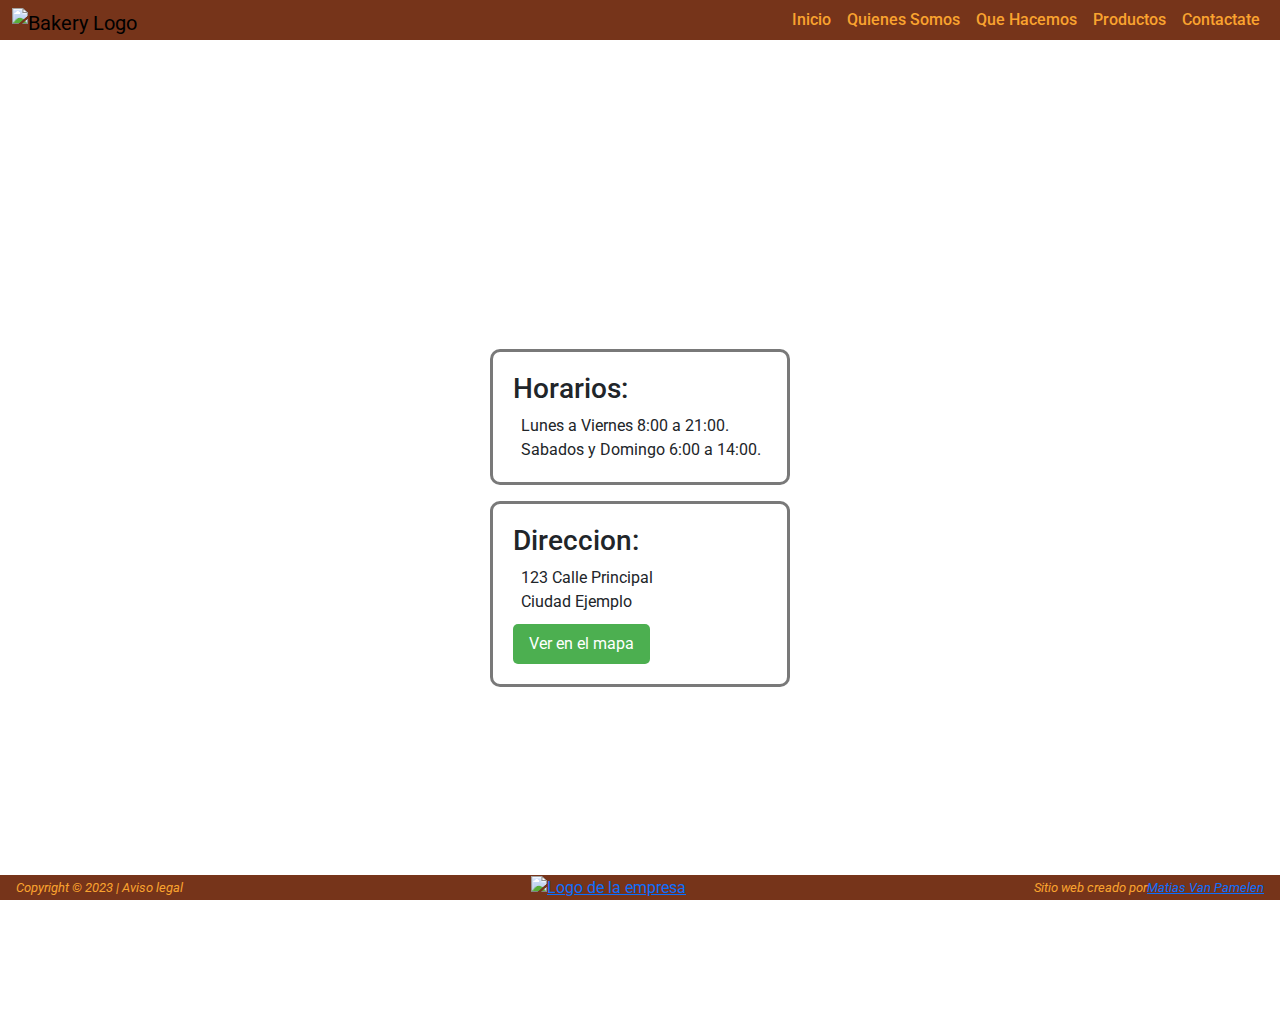
==== index.html @ 80d40bcf "2da PreEntrega" ====
<!DOCTYPE html>
<html lang="en">
    <head>
        <meta charset="UTF-8">
        <meta name="viewport" content="width=device-width, initial-scale=1.0">
        <title>Bakery</title>
        <link rel="stylesheet" href="https://cdn.jsdelivr.net/npm/bootstrap@5.3.2/dist/css/bootstrap.min.css">
        <link rel="stylesheet" href="./css/styles.css">
    </head>
    <body class="body-inicio" id="inicio">  
        <header class="header">
            <nav class="navbar navbar-expand-lg bg-body-tertiary fixed-top">
                <div class="container-fluid">
                    <a class="navbar-brand" 
                        href="index.html">
                        <img src="./img/logo.jpg" 
                            alt="Bakery Logo"
                            class="logo">
                    </a>
                    <button class="navbar-toggler" type="button" data-bs-toggle="collapse" data-bs-target="#navbarNav" aria-controls="navbarNav" aria-expanded="false" aria-label="Toggle navigation">
                        <span class="navbar-toggler-icon"></span>
                    </button>
                    <div class="collapse navbar-collapse" id="navbarNav">
                        <ul class="navbar-nav">
                        <li class="nav-item">
                            <a class="nav-link" href="index.html">Inicio</a>
                        </li>
                        <li class="nav-item">
                            <a class="nav-link" href="./pages/quienes-somos.html">Quienes Somos</a>
                        </li>
                        <li class="nav-item">
                            <a class="nav-link" href="./pages/que-hacemos.html">Que Hacemos</a>
                        </li>
                        <li class="nav-item">
                            <a class="nav-link" href="./pages/productos.html">Productos</a>
                        </li>
                        <li class="nav-item">
                            <a class="nav-link" href="./pages/contactate.html">Contactate</a>
                        </li>
                       
                        </ul>
                    </div>
                </div>
              </nav>
        </header>

        <main class="main-inicio" >
            <section class="zona-cartel">
                <div class="cartel">
                    <h3 class="h3-cartel">Horarios:</h3>
                    <p class="texto-cartel">Lunes a Viernes 8:00 a 21:00.</p>
                    <p class="texto-cartel">Sabados y Domingo 6:00 a 14:00.</p>
                </div>
            </section>
            <section class="zona-cartel">
                <div class="cartel-direccion">
                    <h3 class="h3-cartel">Direccion:</h3>
                    <p class="texto-cartel">123 Calle Principal</p>
                    <p class="texto-cartel">Ciudad Ejemplo</p>
                    <a href="#" class="boton">Ver en el mapa</a>
                </div>
            </section>
        </main> 

        <footer class="footer">
            <p class="p-footer">Copyright © 2023  |   Aviso legal</p>
            <div class="logo-footer">
                <a href="index.html">
                    <img src="./img/logo.jpg" 
                        alt="Logo de la empresa"
                        class="logo">
                </a>
            </div>
            <p class="p-footer">Sitio web creado por <a href="https://www.instagram.com/mativanpa/?next=%2F&hl=es-la">Matias Van Pamelen</a></p>
        </footer>

        <script src="https://cdn.jsdelivr.net/npm/bootstrap@5.3.2/dist/js/bootstrap.bundle.min.js"></script>
    </body>
</html>
---- css/styles.css ----
/*GENERAL*/

 @import url('https://fonts.googleapis.com/css2?family=Roboto&display=swap');

*{
    margin: 0;
    padding: 0;
    box-sizing: border-box;
    font-family: 'Roboto', sans-serif;
}

body {
    margin-top: 60px;
    margin-bottom: 60px;
    display: flex;
    flex-direction: column;
    min-height: 100vh;
}
  
.navbar{
    padding: 0;
}

.navbar-nav{
    text-align: center;    
}

.nav-link{
    color: rgb(250, 163, 47);  
    font-weight: 500;
}

.nav-link:hover{
    text-decoration: underline;
    color: rgb(250, 163, 47);  
}

.container-fluid{
    background-color: rgb(118, 52, 26);
}

.navbar-brand{
    padding-bottom: 0;
}

.navbar-collapse{
    justify-content: flex-end;
}

.logo{
    width: 200px;
    height: auto;
}

p{
    margin: 0;
}

    /* INICIO */
.body-inicio{
    height: 100vh;
    background-image: url(../img/fondo-inicio.jpg);
    background-size: cover; 
    margin-top: 60px;
}

.main-inicio{
    height: 100%;
    display: flex;
    justify-content: center;
    flex-direction: column;
}

.cartel{
    width: 300px;
    padding: 20px;
    background-color: rgba(255, 255, 255, 0.418);
    border: solid rgba(0, 0, 0, 0.527);
    border-radius: 10px;
    margin: 1rem auto;

}

.cartel-direccion {
    width: 300px;
    padding: 20px;
    background-color: rgba(255, 255, 255, 0.418);
    border: solid rgba(0, 0, 0, 0.527);
    border-radius: 10px;
    margin: auto;
}

.boton {
    display: inline-block;
    padding: 8px 16px;
    margin-top: 10px;
    background-color: #4CAF50;
    color: #fff;
    text-decoration: none;
    border-radius: 5px;
}


    /* QUIENES SOMOS */
.body-quienes-somos{
    height: 100vh;
    background-image: url(../img/fondo-quienes-somos.jpg);
    margin-top: 60px;
    background-size: cover; 
    background-position: center;
}

.main-quienes-somos{
    height: 100%;
    display: flex;
    justify-content: center;
    flex-direction: column;
    gap: 3rem;
}

@media screen and (max-width: 992px) {
    .quienes-somos1 > .div-text{
        flex: 1;
    }
    .div-img{
        display: none;
    }    
}

.quienes-somos1 {
    display: flex;
    background-color: rgba(255, 255, 255, 0.573);
    padding: 2rem;
    margin-inline: 3rem;
    gap: 2rem;
}

.quienes-somos1 > .div-img{
    flex: 1;
}

.quienes-somos-img1{
    width: 100%;
}

.quienes-somos1 > .div-text{
    flex: 2;
}

.div-text{
    display: flex;
    flex-direction: column;
    justify-content: center;
    padding: 1rem;
    gap: 0.5rem;
}

@media screen and (max-width: 375) {

}


.div-text > h2{
    padding-left: 1rem;
}

/* QUE HACEMOS */
.body-que-hacemos{
    height: 100vh;
    background-image: url(../img/que-hacemos.jpg);
    background-size: cover; 
    background-position: center;
    margin-top: 60px;
}

.que-hacemos-texto{
    background-color: rgba(255, 255, 255, 0.573);
    padding: 2rem;
    margin: 2rem;
    margin-inline: 20rem;
    font-size: 1.2rem;
}

.que-hacemos-texto > h2{
    font-weight: 600;
}

.que-hacemos-texto  a{
    text-decoration: none;
    color: inherit;
}

.que-hacemos-texto  a:hover{
    text-decoration: underline;
}

@media screen and (max-width: 1024px) {
    .que-hacemos-texto{
    margin-inline: 2rem;
    }
}

@media screen and (max-width: 425px) {
    .p-que-hacemos{
        display: none;
    }
}

    /* PRODUCTOS */
.body-productos{
    height: 100vh;
    background-image: url(../img/productos.jpg);
    background-size: cover; 
    background-position: center;
    margin-top: 60px;
}

.main-productos{
    height: 100vh;
}
.card{
    width: 18rem;
    background-color: rgba(255, 255, 255, 0.573);
}

.row{
    gap: 2rem;
    justify-content: center;
}

.container{
    margin-top: 2rem;
}

.card-img-top{
    border-radius: 5px;
}

/* CONTACTO */
.body-contacto{
    height: 100vh;
    background-image: url(../img/fondo-contacto.webp);
    background-size: cover; 
    background-position: center;
    margin-top: 60px;
}

.h2-cont, .p-cont{
    text-align: center;
}

.p-cont{
    font-style: italic;
}

.form{
    padding: 2.5rem;
    border: solid black;
    margin-inline: 5rem;
    background-color: rgba(255, 255, 255, 0.573);
    margin-top: 60px;
    
}

.form-group{
    margin: 0px 0px 20px;
    padding: 4px;
}

.form-group > label, p{
    padding-left: 0.5rem;
}

.p-block{
    display: block;
}

.submit{
    display: flex;
    justify-content: center;
}

.input-textarea{
    min-width: 100%;
    padding: 0.5rem;
}

    /* FOOTER */
.footer{
    display: flex;
    justify-content: space-between;
    background-color: rgb(118, 52, 26);
    width: 100%;
    margin-top: auto;
    position: fixed;
    bottom: 0;
}

.p-footer{
    display: flex;
    align-items: center;
    color: rgb(250, 163, 47);
    font-style: italic;
    font-size: 0.8rem;
    padding-inline: 1rem;
}

@media screen and (max-width: 670px) {
    .p-footer {
      display: none;
    }
    .footer{
        justify-content: center;
    }
    .form{
        margin-inline: 1rem;
    }
    .quienes-somos1{
        margin-inline: 1rem;
        padding-inline: 1rem;
    }
}
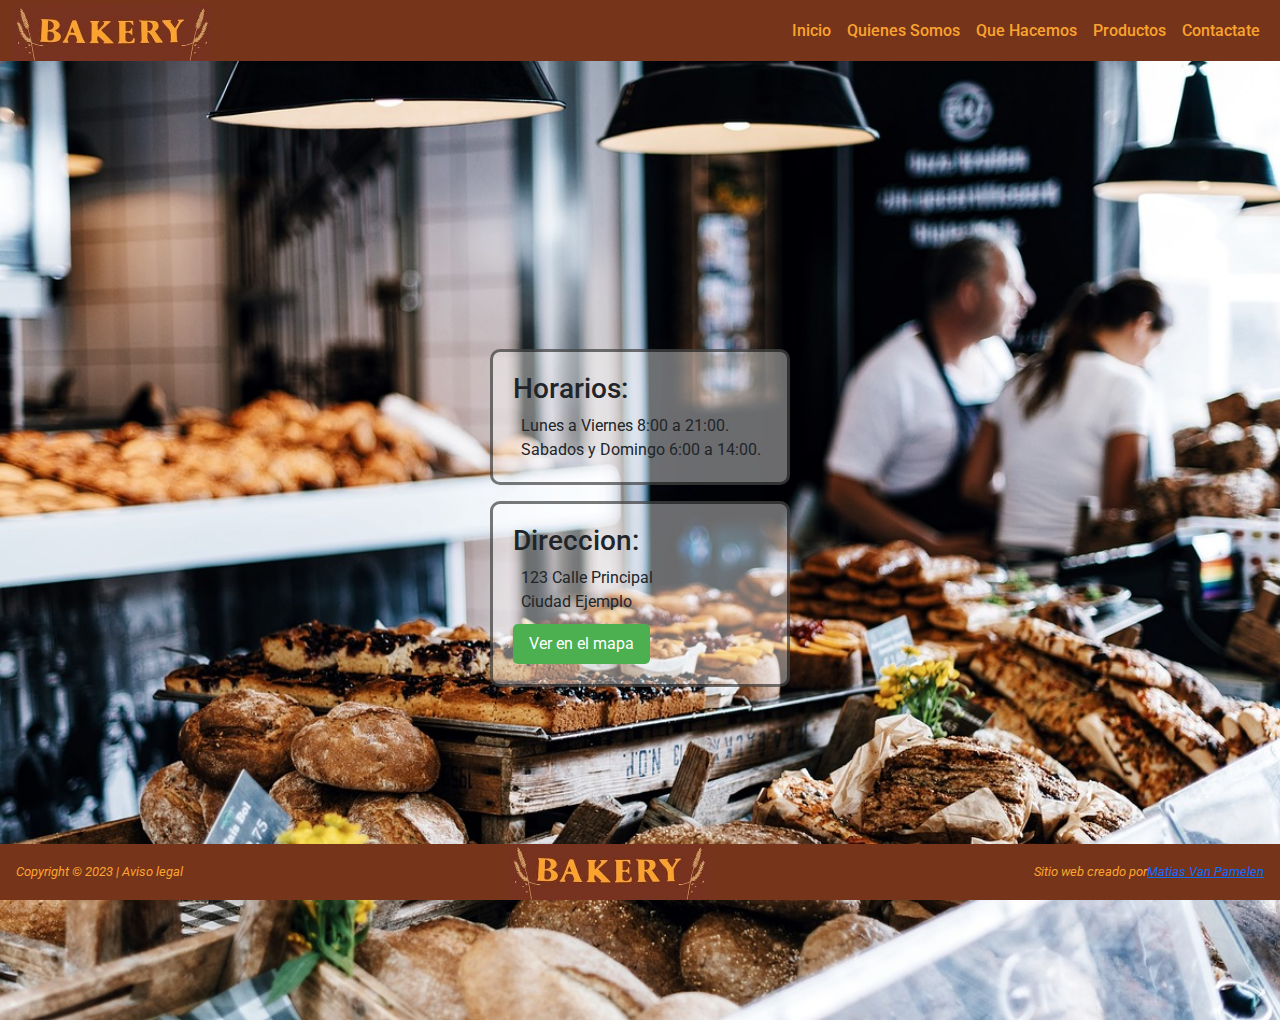
==== commit 25960abd: "primeros pasos en sass" ====
--- a/index.html
+++ b/index.html
@@ -5,7 +5,7 @@
         <meta name="viewport" content="width=device-width, initial-scale=1.0">
         <title>Bakery</title>
         <link rel="stylesheet" href="https://cdn.jsdelivr.net/npm/bootstrap@5.3.2/dist/css/bootstrap.min.css">
-        <link rel="stylesheet" href="./css/styles.css">
+        <link rel="stylesheet" href="./css/estilo.css">
     </head>
     <body class="body-inicio" id="inicio">  
         <header class="header">
@@ -22,22 +22,21 @@
                     </button>
                     <div class="collapse navbar-collapse" id="navbarNav">
                         <ul class="navbar-nav">
-                        <li class="nav-item">
-                            <a class="nav-link" href="index.html">Inicio</a>
-                        </li>
-                        <li class="nav-item">
-                            <a class="nav-link" href="./pages/quienes-somos.html">Quienes Somos</a>
-                        </li>
-                        <li class="nav-item">
-                            <a class="nav-link" href="./pages/que-hacemos.html">Que Hacemos</a>
-                        </li>
-                        <li class="nav-item">
-                            <a class="nav-link" href="./pages/productos.html">Productos</a>
-                        </li>
-                        <li class="nav-item">
-                            <a class="nav-link" href="./pages/contactate.html">Contactate</a>
-                        </li>
-                       
+                            <li class="nav-item">
+                                <a class="nav-link" href="index.html">Inicio</a>
+                            </li>
+                            <li class="nav-item">
+                                <a class="nav-link" href="./pages/quienes-somos.html">Quienes Somos</a>
+                            </li>
+                            <li class="nav-item">
+                                <a class="nav-link" href="./pages/que-hacemos.html">Que Hacemos</a>
+                            </li>
+                            <li class="nav-item">
+                                <a class="nav-link" href="./pages/productos.html">Productos</a>
+                            </li>
+                            <li class="nav-item">
+                                <a class="nav-link" href="./pages/contactate.html">Contactate</a>
+                            </li>
                         </ul>
                     </div>
                 </div>
--- a/css/estilo.css
+++ b/css/estilo.css
@@ -0,0 +1,361 @@
+@import url("https://fonts.googleapis.com/css2?family=Roboto&display=swap");
+* {
+  margin: 0;
+  padding: 0;
+  box-sizing: border-box;
+  font-family: "Roboto", sans-serif;
+}
+
+p {
+  margin: 0;
+}
+
+body {
+  margin-top: 60px;
+  margin-bottom: 60px;
+  display: flex;
+  flex-direction: column;
+  height: 100vh;
+}
+
+.navbar {
+  padding: 0;
+}
+.navbar .container-fluid {
+  background-color: rgb(118, 52, 26);
+}
+.navbar .container-fluid .navbar-brand {
+  padding-bottom: 0;
+}
+.navbar .container-fluid .navbar-brand .logo {
+  width: 200px;
+  height: auto;
+}
+.navbar .container-fluid .navbar-collapse {
+  justify-content: flex-end;
+}
+.navbar .container-fluid .navbar-collapse .navbar-nav {
+  text-align: center;
+}
+.navbar .container-fluid .navbar-collapse .navbar-nav .nav-link {
+  color: rgb(250, 163, 47);
+  font-weight: 500;
+}
+.navbar .container-fluid .navbar-collapse .navbar-nav .nav-link:hover {
+  text-decoration: underline;
+  color: rgb(250, 163, 47);
+}
+
+/*GENERAL*/
+/* * {
+  margin: 0;
+  padding: 0;
+  box-sizing: border-box;
+  font-family: "Roboto", sans-serif;
+}
+
+body {
+  margin-top: 60px;
+  margin-bottom: 60px;
+  display: flex;
+  flex-direction: column;
+  height: 100vh;
+}
+
+.navbar {
+  padding: 0;
+}
+
+.navbar-nav {
+  text-align: center;
+}
+
+.nav-link {
+  color: rgb(250, 163, 47);
+  font-weight: 500;
+}
+
+.nav-link:hover {
+  text-decoration: underline;
+  color: rgb(250, 163, 47);
+}
+
+.container-fluid {
+  background-color: rgb(118, 52, 26);
+}
+
+.navbar-brand {
+  padding-bottom: 0;
+}
+
+.navbar-collapse {
+  justify-content: flex-end;
+}
+
+.logo {
+  width: 200px;
+  height: auto;
+}
+
+p {
+  margin: 0;
+} */
+
+/* INICIO */
+.body-inicio {
+  background-image: url(../img/fondo-inicio.jpg);
+  background-size: cover;
+  margin-top: 60px;
+}
+
+.main-inicio {
+  height: 100%;
+  display: flex;
+  justify-content: center;
+  flex-direction: column;
+}
+
+.cartel {
+  width: 300px;
+  padding: 20px;
+  background-color: rgba(255, 255, 255, 0.418);
+  border: solid rgba(0, 0, 0, 0.527);
+  border-radius: 10px;
+  margin: 1rem auto;
+}
+
+.cartel-direccion {
+  width: 300px;
+  padding: 20px;
+  background-color: rgba(255, 255, 255, 0.418);
+  border: solid rgba(0, 0, 0, 0.527);
+  border-radius: 10px;
+  margin: auto;
+}
+
+.boton {
+  display: inline-block;
+  padding: 8px 16px;
+  margin-top: 10px;
+  background-color: #4CAF50;
+  color: #fff;
+  text-decoration: none;
+  border-radius: 5px;
+}
+
+/* QUIENES SOMOS */
+.body-quienes-somos {
+  height: 100vh;
+  background-image: url(../img/fondo-quienes-somos.jpg);
+  margin-top: 60px;
+  background-size: cover;
+  background-position: center;
+}
+
+.main-quienes-somos {
+  height: 100%;
+  display: flex;
+  justify-content: center;
+  flex-direction: column;
+  gap: 3rem;
+}
+
+@media screen and (max-width: 992px) {
+  .quienes-somos1 > .div-text {
+    flex: 1;
+  }
+  .div-img {
+    display: none;
+  }
+}
+.quienes-somos1 {
+  display: flex;
+  background-color: rgba(255, 255, 255, 0.573);
+  padding: 2rem;
+  margin-inline: 3rem;
+  gap: 2rem;
+}
+
+.quienes-somos1 > .div-img {
+  flex: 1;
+}
+
+.quienes-somos-img1 {
+  width: 100%;
+}
+
+.quienes-somos1 > .div-text {
+  flex: 2;
+}
+
+.div-text {
+  display: flex;
+  flex-direction: column;
+  justify-content: center;
+  padding: 1rem;
+  gap: 0.5rem;
+}
+
+.div-text > h2 {
+  padding-left: 1rem;
+}
+
+/* QUE HACEMOS */
+.body-que-hacemos {
+  height: 100vh;
+  background-image: url(../img/que-hacemos.jpg);
+  background-size: cover;
+  background-position: center;
+  margin-top: 60px;
+}
+
+.que-hacemos-texto {
+  background-color: rgba(255, 255, 255, 0.573);
+  padding: 2rem;
+  margin: 2rem;
+  margin-inline: 20rem;
+  font-size: 1.2rem;
+}
+
+.que-hacemos-texto > h2 {
+  font-weight: 600;
+}
+
+.que-hacemos-texto a {
+  text-decoration: none;
+  color: inherit;
+}
+
+.que-hacemos-texto a:hover {
+  text-decoration: underline;
+}
+
+@media screen and (max-width: 1024px) {
+  .que-hacemos-texto {
+    margin-inline: 2rem;
+  }
+}
+@media screen and (max-width: 425px) {
+  .p-que-hacemos {
+    display: none;
+  }
+}
+/* PRODUCTOS */
+.body-productos {
+  height: 100vh;
+  background-image: url(../img/productos.jpg);
+  background-size: cover;
+  background-position: center;
+  margin-top: 60px;
+}
+
+.main-productos {
+  min-height: 100vh;
+}
+
+.card {
+  width: 18rem;
+  background-color: rgba(255, 255, 255, 0.573);
+}
+
+.row {
+  gap: 2rem;
+  justify-content: center;
+}
+
+.container {
+  margin-top: 2rem;
+}
+
+.card-img-top {
+  border-radius: 5px;
+}
+
+/* CONTACTO */
+.body-contacto {
+  min-height: 100vh;
+  background-image: url(../img/fondo-contacto.webp);
+  background-size: cover;
+  background-position: center;
+  margin-top: 60px;
+}
+
+.h2-cont, .p-cont {
+  text-align: center;
+}
+
+.p-cont {
+  font-style: italic;
+}
+
+.form {
+  padding: 2.5rem;
+  border: solid black;
+  margin-inline: 5rem;
+  background-color: rgba(255, 255, 255, 0.573);
+  margin-top: 60px;
+}
+
+.form-group {
+  margin: 0px 0px 20px;
+  padding: 4px;
+}
+
+.form-group > label, p {
+  padding-left: 0.5rem;
+}
+
+.p-block {
+  display: block;
+}
+
+.submit {
+  display: flex;
+  justify-content: center;
+}
+
+.input-textarea {
+  min-width: 100%;
+  padding: 0.5rem;
+}
+
+/* FOOTER */
+.footer {
+  display: flex;
+  justify-content: space-between;
+  background-color: rgb(118, 52, 26);
+  width: 100%;
+  margin-top: auto;
+  position: fixed;
+  bottom: 0;
+}
+
+.logo {
+    width: 200px;
+    height: auto;
+  }
+
+.p-footer {
+  display: flex;
+  align-items: center;
+  color: rgb(250, 163, 47);
+  font-style: italic;
+  font-size: 0.8rem;
+  padding-inline: 1rem;
+}
+
+@media screen and (max-width: 670px) {
+  .p-footer {
+    display: none;
+  }
+  .footer {
+    justify-content: center;
+  }
+  .form {
+    margin-inline: 1rem;
+  }
+  .quienes-somos1 {
+    margin-inline: 1rem;
+    padding-inline: 1rem;
+  }
+}/*# sourceMappingURL=estilo.css.map */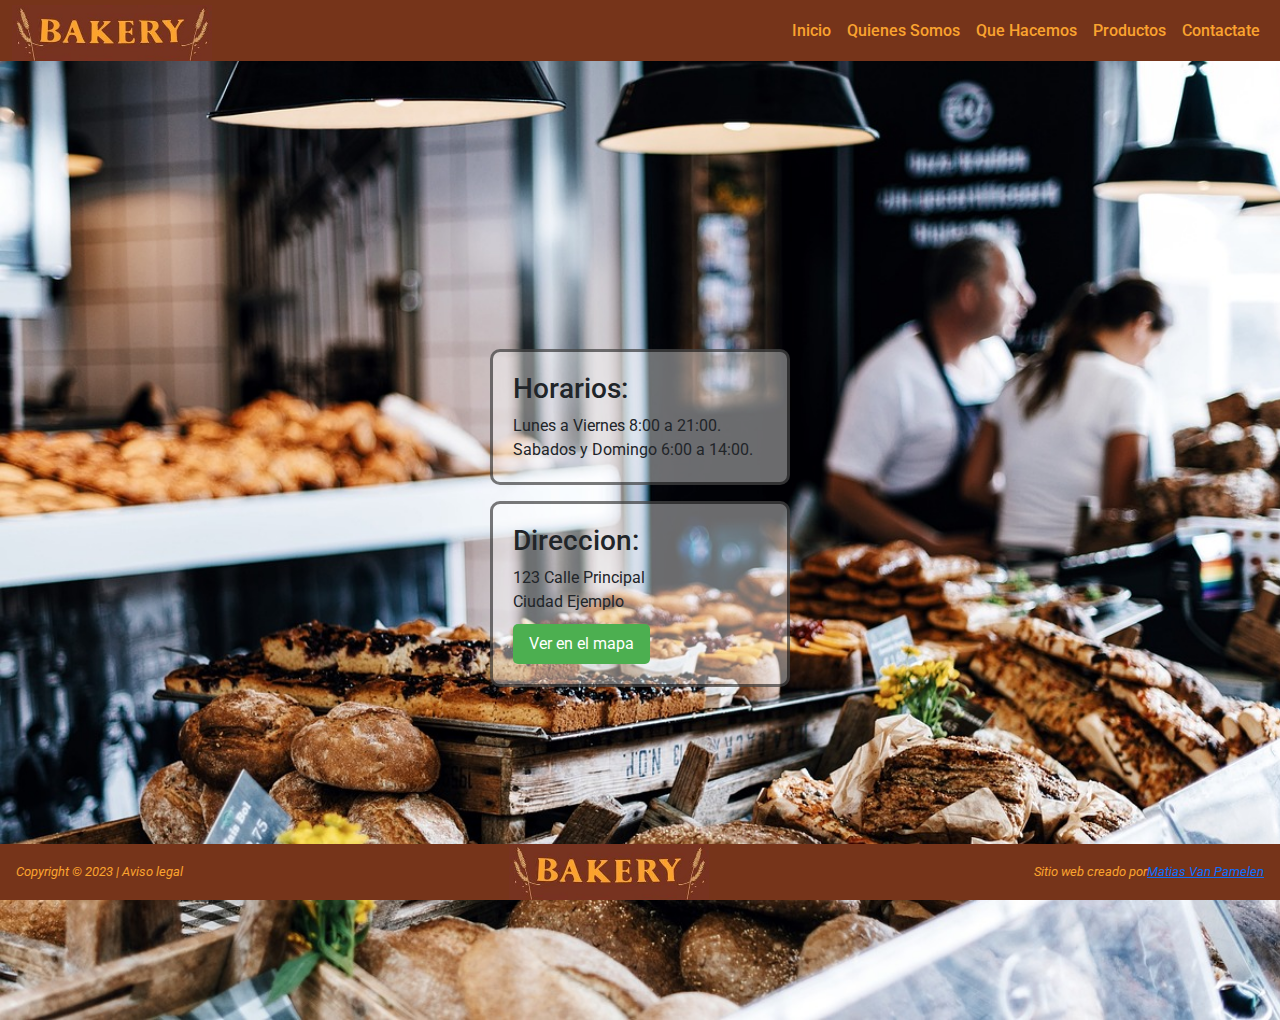
==== commit 7304c206: "CND AOS" ====
--- a/index.html
+++ b/index.html
@@ -4,6 +4,7 @@
         <meta charset="UTF-8">
         <meta name="viewport" content="width=device-width, initial-scale=1.0">
         <title>Bakery</title>
+        <link href="https://unpkg.com/aos@2.3.1/dist/aos.css" rel="stylesheet">
         <link rel="stylesheet" href="https://cdn.jsdelivr.net/npm/bootstrap@5.3.2/dist/css/bootstrap.min.css">
         <link rel="stylesheet" href="./css/estilo.css">
     </head>
@@ -73,6 +74,7 @@
             <p class="p-footer">Sitio web creado por <a href="https://www.instagram.com/mativanpa/?next=%2F&hl=es-la">Matias Van Pamelen</a></p>
         </footer>
 
+        <script src="https://unpkg.com/aos@2.3.1/dist/aos.js"></script>
         <script src="https://cdn.jsdelivr.net/npm/bootstrap@5.3.2/dist/js/bootstrap.bundle.min.js"></script>
     </body>
 </html>--- a/css/estilo.css
+++ b/css/estilo.css
@@ -46,76 +46,18 @@
   color: rgb(250, 163, 47);
 }
 
-/*GENERAL*/
-/* * {
-  margin: 0;
-  padding: 0;
-  box-sizing: border-box;
-  font-family: "Roboto", sans-serif;
-}
-
-body {
-  margin-top: 60px;
-  margin-bottom: 60px;
-  display: flex;
-  flex-direction: column;
-  height: 100vh;
-}
-
-.navbar {
-  padding: 0;
-}
-
-.navbar-nav {
-  text-align: center;
-}
-
-.nav-link {
-  color: rgb(250, 163, 47);
-  font-weight: 500;
-}
-
-.nav-link:hover {
-  text-decoration: underline;
-  color: rgb(250, 163, 47);
-}
-
-.container-fluid {
-  background-color: rgb(118, 52, 26);
-}
-
-.navbar-brand {
-  padding-bottom: 0;
-}
-
-.navbar-collapse {
-  justify-content: flex-end;
-}
-
-.logo {
-  width: 200px;
-  height: auto;
-}
-
-p {
-  margin: 0;
-} */
-
-/* INICIO */
 .body-inicio {
   background-image: url(../img/fondo-inicio.jpg);
   background-size: cover;
   margin-top: 60px;
 }
-
-.main-inicio {
+.body-inicio .main-inicio {
   height: 100%;
   display: flex;
   justify-content: center;
   flex-direction: column;
 }
-
-.cartel {
+.body-inicio .main-inicio .zona-cartel .cartel {
   width: 300px;
   padding: 20px;
   background-color: rgba(255, 255, 255, 0.418);
@@ -123,8 +65,7 @@
   border-radius: 10px;
   margin: 1rem auto;
 }
-
-.cartel-direccion {
+.body-inicio .main-inicio .zona-cartel .cartel-direccion {
   width: 300px;
   padding: 20px;
   background-color: rgba(255, 255, 255, 0.418);
@@ -132,8 +73,7 @@
   border-radius: 10px;
   margin: auto;
 }
-
-.boton {
+.body-inicio .main-inicio .zona-cartel .cartel-direccion .boton {
   display: inline-block;
   padding: 8px 16px;
   margin-top: 10px;
@@ -143,7 +83,6 @@
   border-radius: 5px;
 }
 
-/* QUIENES SOMOS */
 .body-quienes-somos {
   height: 100vh;
   background-image: url(../img/fondo-quienes-somos.jpg);
@@ -151,56 +90,38 @@
   background-size: cover;
   background-position: center;
 }
-
-.main-quienes-somos {
+.body-quienes-somos .main-quienes-somos {
   height: 100%;
   display: flex;
   justify-content: center;
   flex-direction: column;
   gap: 3rem;
 }
-
-@media screen and (max-width: 992px) {
-  .quienes-somos1 > .div-text {
-    flex: 1;
-  }
-  .div-img {
-    display: none;
-  }
-}
-.quienes-somos1 {
+.body-quienes-somos .main-quienes-somos .quienes-somos1 {
   display: flex;
   background-color: rgba(255, 255, 255, 0.573);
   padding: 2rem;
   margin-inline: 3rem;
   gap: 2rem;
 }
-
-.quienes-somos1 > .div-img {
-  flex: 1;
-}
-
-.quienes-somos-img1 {
-  width: 100%;
-}
-
-.quienes-somos1 > .div-text {
+.body-quienes-somos .main-quienes-somos .quienes-somos1 > .div-text {
   flex: 2;
-}
-
-.div-text {
   display: flex;
   flex-direction: column;
   justify-content: center;
   padding: 1rem;
   gap: 0.5rem;
 }
-
-.div-text > h2 {
+.body-quienes-somos .main-quienes-somos .quienes-somos1 > .div-text > h2 {
   padding-left: 1rem;
 }
-
-/* QUE HACEMOS */
+.body-quienes-somos .main-quienes-somos .quienes-somos1 > .div-img {
+  flex: 1;
+}
+.body-quienes-somos .main-quienes-somos .quienes-somos1 > .div-img .quienes-somos-img1 {
+  width: 100%;
+}
+
 .body-que-hacemos {
   height: 100vh;
   background-image: url(../img/que-hacemos.jpg);
@@ -208,39 +129,24 @@
   background-position: center;
   margin-top: 60px;
 }
-
-.que-hacemos-texto {
+.body-que-hacemos .main-que-hacemos .que-hacemos-texto {
   background-color: rgba(255, 255, 255, 0.573);
   padding: 2rem;
   margin: 2rem;
-  margin-inline: 20rem;
+  margin-inline: 2rem;
   font-size: 1.2rem;
 }
-
-.que-hacemos-texto > h2 {
+.body-que-hacemos .main-que-hacemos .que-hacemos-texto > h2 {
   font-weight: 600;
 }
-
-.que-hacemos-texto a {
+.body-que-hacemos .main-que-hacemos .que-hacemos-texto a {
   text-decoration: none;
   color: inherit;
 }
-
-.que-hacemos-texto a:hover {
+.body-que-hacemos .main-que-hacemos .que-hacemos-texto a:hover {
   text-decoration: underline;
 }
 
-@media screen and (max-width: 1024px) {
-  .que-hacemos-texto {
-    margin-inline: 2rem;
-  }
-}
-@media screen and (max-width: 425px) {
-  .p-que-hacemos {
-    display: none;
-  }
-}
-/* PRODUCTOS */
 .body-productos {
   height: 100vh;
   background-image: url(../img/productos.jpg);
@@ -248,30 +154,24 @@
   background-position: center;
   margin-top: 60px;
 }
-
-.main-productos {
+.body-productos .main-productos {
   min-height: 100vh;
 }
-
-.card {
+.body-productos .main-productos .container {
+  margin-top: 2rem;
+}
+.body-productos .main-productos .container .row {
+  gap: 2rem;
+  justify-content: center;
+}
+.body-productos .main-productos .container .row .card {
   width: 18rem;
   background-color: rgba(255, 255, 255, 0.573);
 }
-
-.row {
-  gap: 2rem;
-  justify-content: center;
-}
-
-.container {
-  margin-top: 2rem;
-}
-
-.card-img-top {
+.body-productos .main-productos .container .row .card .card-img-top {
   border-radius: 5px;
 }
 
-/* CONTACTO */
 .body-contacto {
   min-height: 100vh;
   background-image: url(../img/fondo-contacto.webp);
@@ -279,47 +179,35 @@
   background-position: center;
   margin-top: 60px;
 }
-
-.h2-cont, .p-cont {
-  text-align: center;
-}
-
-.p-cont {
-  font-style: italic;
-}
-
-.form {
+.body-contacto .main-contacto .form {
   padding: 2.5rem;
   border: solid black;
   margin-inline: 5rem;
   background-color: rgba(255, 255, 255, 0.573);
   margin-top: 60px;
 }
-
-.form-group {
+.body-contacto .main-contacto .form .h2-cont, .body-contacto .main-contacto .form .p-cont {
+  text-align: center;
+}
+.body-contacto .main-contacto .form .p-cont {
+  font-style: italic;
+}
+.body-contacto .main-contacto .form .form-group {
   margin: 0px 0px 20px;
   padding: 4px;
 }
-
-.form-group > label, p {
+.body-contacto .main-contacto .form .form-group > label, .body-contacto .main-contacto .form .form-group p {
   padding-left: 0.5rem;
 }
-
-.p-block {
-  display: block;
-}
-
-.submit {
-  display: flex;
-  justify-content: center;
-}
-
-.input-textarea {
+.body-contacto .main-contacto .form .form-group .input-textarea {
   min-width: 100%;
   padding: 0.5rem;
 }
-
-/* FOOTER */
+.body-contacto .main-contacto .form .submit {
+  display: flex;
+  justify-content: center;
+}
+
 .footer {
   display: flex;
   justify-content: space-between;
@@ -329,13 +217,7 @@
   position: fixed;
   bottom: 0;
 }
-
-.logo {
-    width: 200px;
-    height: auto;
-  }
-
-.p-footer {
+.footer .p-footer {
   display: flex;
   align-items: center;
   color: rgb(250, 163, 47);
@@ -343,19 +225,45 @@
   font-size: 0.8rem;
   padding-inline: 1rem;
 }
-
+.footer .logo-footer .logo {
+  width: 200px;
+  height: auto;
+}
+
+@media screen and (max-width: 992px) {
+  .quienes-somos1 > .div-text {
+    flex: 1;
+  }
+  .div-img {
+    display: none;
+  }
+}
 @media screen and (max-width: 670px) {
-  .p-footer {
-    display: none;
-  }
   .footer {
     justify-content: center;
   }
-  .form {
+  .footer .p-footer {
+    display: none;
+  }
+  .body-contacto .main-contacto .form {
     margin-inline: 1rem;
   }
-  .quienes-somos1 {
+  .main-quienes-somos .quienes-somos1 {
     margin-inline: 1rem;
     padding-inline: 1rem;
   }
-}/*# sourceMappingURL=estilo.css.map */+  .main-que-hacemos .que-hacemos-texto {
+    margin-inline: 1rem;
+  }
+}
+@media screen and (max-width: 425px) {
+  .main-que-hacemos .que-hacemos-texto .p-que-hacemos {
+    display: none;
+  }
+}
+/*GENERAL*/
+/* INICIO */
+/* QUIENES SOMOS */
+/* QUE HACEMOS */
+/* PRODUCTOS */
+/* CONTACTO *//*# sourceMappingURL=estilo.css.map */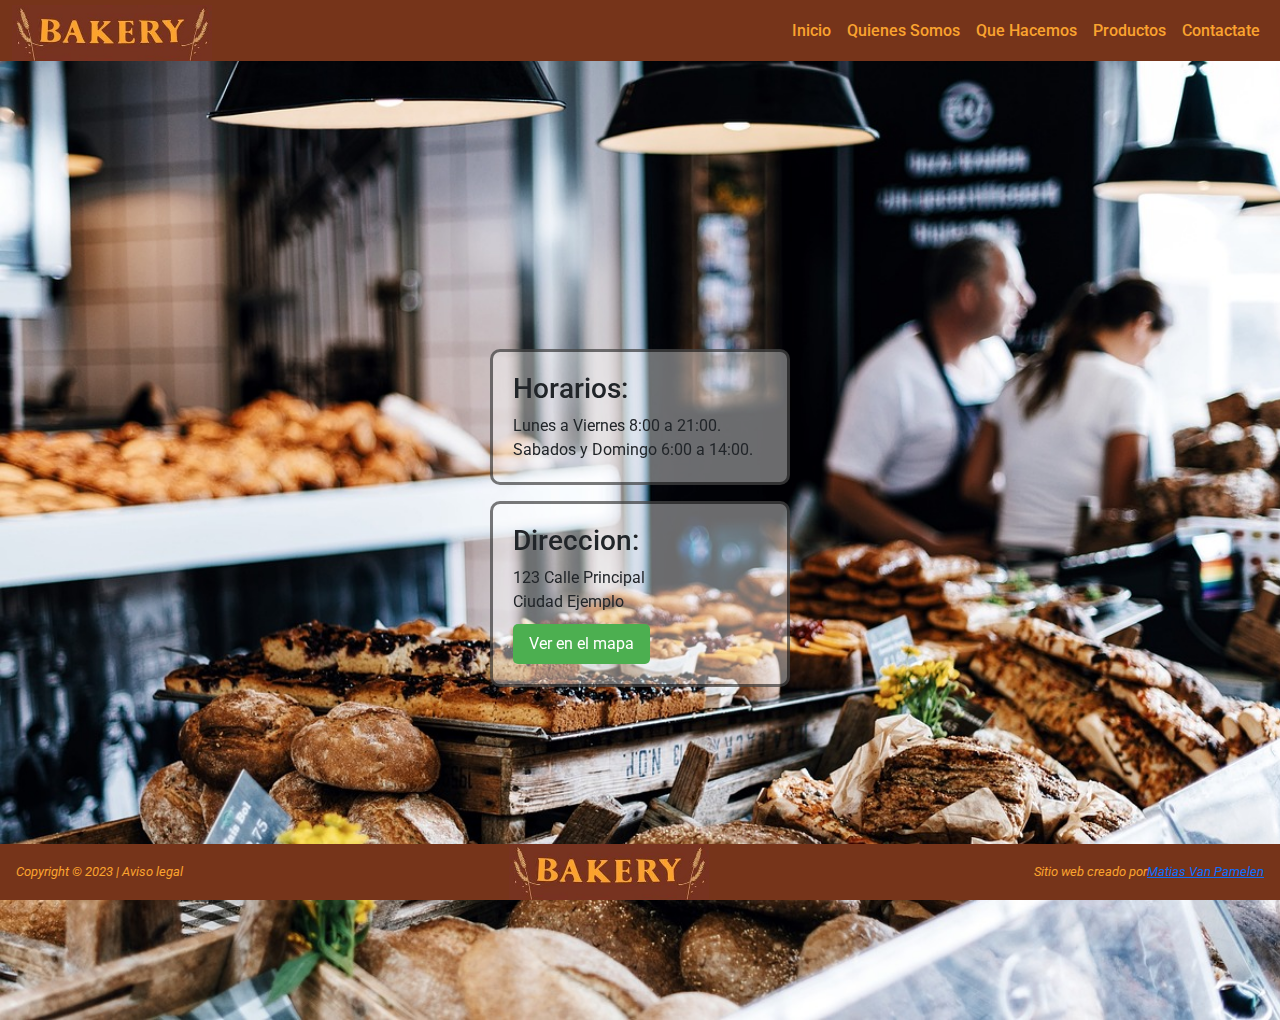
==== commit 33b49d04: "Agregue Animacionese y transiciones" ====
--- a/index.html
+++ b/index.html
@@ -4,6 +4,8 @@
         <meta charset="UTF-8">
         <meta name="viewport" content="width=device-width, initial-scale=1.0">
         <title>Bakery</title>
+        <meta name="description" content="Descubre la excelencia de Bakery, tu destino para panes y pasteles artesanales. Ordena en línea y disfruta de sabores frescos y deliciosos. ¡Bienvenido a Bakery, donde cada bocado es un placer único!">
+        <meta name="keywords" content="panadería, pan artesanal, pasteles, repostería, productos horneados, Bakery, pan fresco, pedidos en línea, delicias horneadas">
         <link href="https://unpkg.com/aos@2.3.1/dist/aos.css" rel="stylesheet">
         <link rel="stylesheet" href="https://cdn.jsdelivr.net/npm/bootstrap@5.3.2/dist/css/bootstrap.min.css">
         <link rel="stylesheet" href="./css/estilo.css">
@@ -16,7 +18,7 @@
                         href="index.html">
                         <img src="./img/logo.jpg" 
                             alt="Bakery Logo"
-                            class="logo">
+                            class="logo shake-top">
                     </a>
                     <button class="navbar-toggler" type="button" data-bs-toggle="collapse" data-bs-target="#navbarNav" aria-controls="navbarNav" aria-expanded="false" aria-label="Toggle navigation">
                         <span class="navbar-toggler-icon"></span>
@@ -45,14 +47,14 @@
         </header>
 
         <main class="main-inicio" >
-            <section class="zona-cartel">
+            <section class="zona-cartel" data-aos="fade-right">
                 <div class="cartel">
                     <h3 class="h3-cartel">Horarios:</h3>
                     <p class="texto-cartel">Lunes a Viernes 8:00 a 21:00.</p>
                     <p class="texto-cartel">Sabados y Domingo 6:00 a 14:00.</p>
                 </div>
             </section>
-            <section class="zona-cartel">
+            <section class="zona-cartel" data-aos="fade-left">
                 <div class="cartel-direccion">
                     <h3 class="h3-cartel">Direccion:</h3>
                     <p class="texto-cartel">123 Calle Principal</p>
@@ -74,7 +76,10 @@
             <p class="p-footer">Sitio web creado por <a href="https://www.instagram.com/mativanpa/?next=%2F&hl=es-la">Matias Van Pamelen</a></p>
         </footer>
 
+        <script src="https://cdn.jsdelivr.net/npm/bootstrap@5.3.2/dist/js/bootstrap.bundle.min.js"></script>
         <script src="https://unpkg.com/aos@2.3.1/dist/aos.js"></script>
-        <script src="https://cdn.jsdelivr.net/npm/bootstrap@5.3.2/dist/js/bootstrap.bundle.min.js"></script>
+        <script>
+            AOS.init();
+          </script>
     </body>
 </html>--- a/css/estilo.css
+++ b/css/estilo.css
@@ -30,6 +30,7 @@
 .navbar .container-fluid .navbar-brand .logo {
   width: 200px;
   height: auto;
+  animation: shake-top 0.5s cubic-bezier(0.455, 0.03, 0.515, 0.955) 0.2s both;
 }
 .navbar .container-fluid .navbar-collapse {
   justify-content: flex-end;
@@ -43,7 +44,8 @@
 }
 .navbar .container-fluid .navbar-collapse .navbar-nav .nav-link:hover {
   text-decoration: underline;
-  color: rgb(250, 163, 47);
+  background-color: rgba(250, 162, 47, 0.252);
+  transition: background-color 0.7s;
 }
 
 .body-inicio {
@@ -163,10 +165,14 @@
 .body-productos .main-productos .container .row {
   gap: 2rem;
   justify-content: center;
+  margin-bottom: 5rem;
 }
 .body-productos .main-productos .container .row .card {
   width: 18rem;
   background-color: rgba(255, 255, 255, 0.573);
+}
+.body-productos .main-productos .container .row .card:hover {
+  animation: pulsate-fwd 0.5s ease-in-out both;
 }
 .body-productos .main-productos .container .row .card .card-img-top {
   border-radius: 5px;
@@ -229,7 +235,17 @@
   width: 200px;
   height: auto;
 }
-
+@keyframes pulsate-fwd {
+  0% {
+    transform: scale(1);
+  }
+  50% {
+    transform: scale(1.1);
+  }
+  100% {
+    transform: scale(1);
+  }
+}
 @media screen and (max-width: 992px) {
   .quienes-somos1 > .div-text {
     flex: 1;
